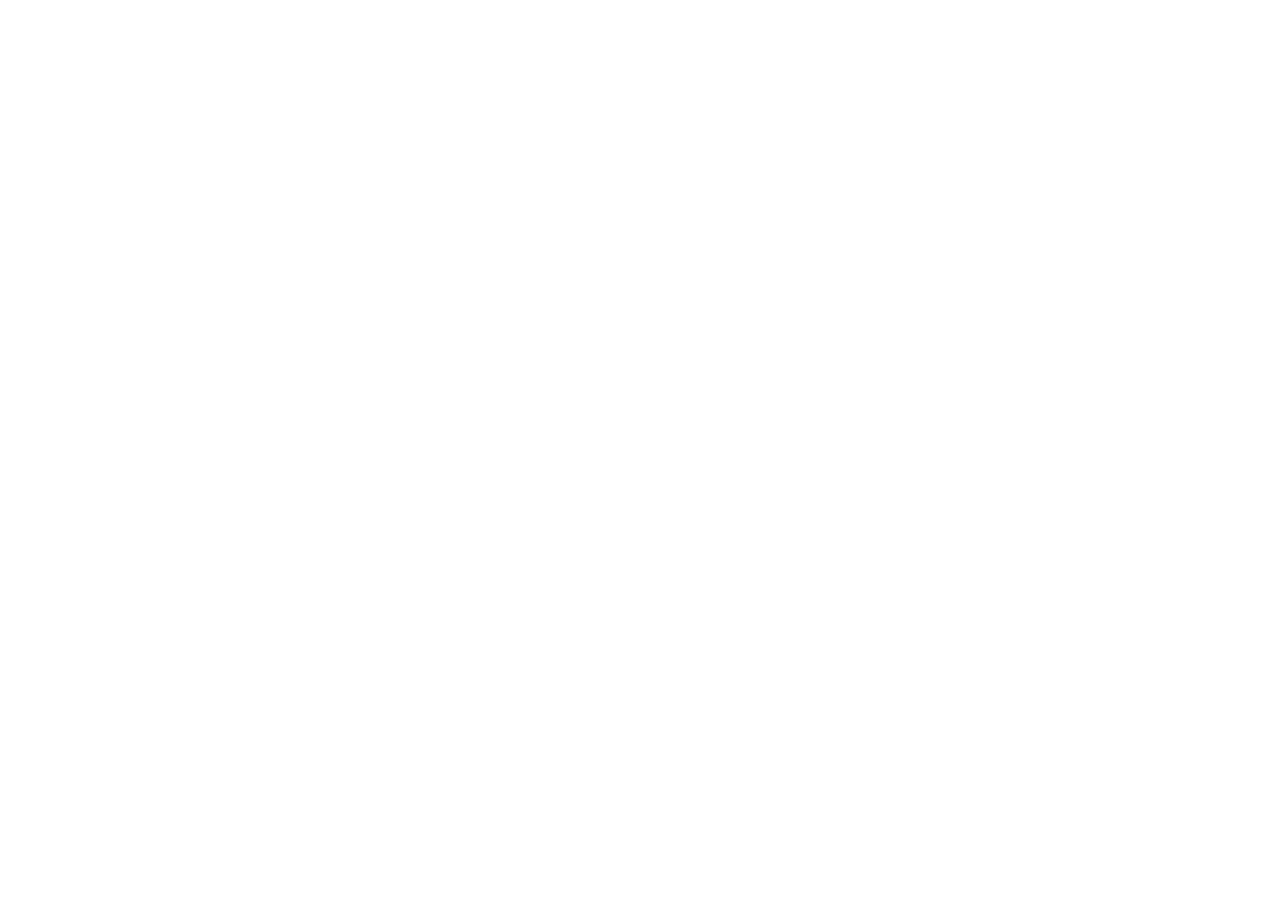
==== login.html @ eb6b6bd5 "init myproject" ====
<!DOCTYPE html>
<html lang="en">
<head>
    <meta charset="UTF-8">
    <meta name="viewport" content="width=device-width, initial-scale=1.0">
    <title>Document</title>
</head>
<body>
    
</body>
</html>
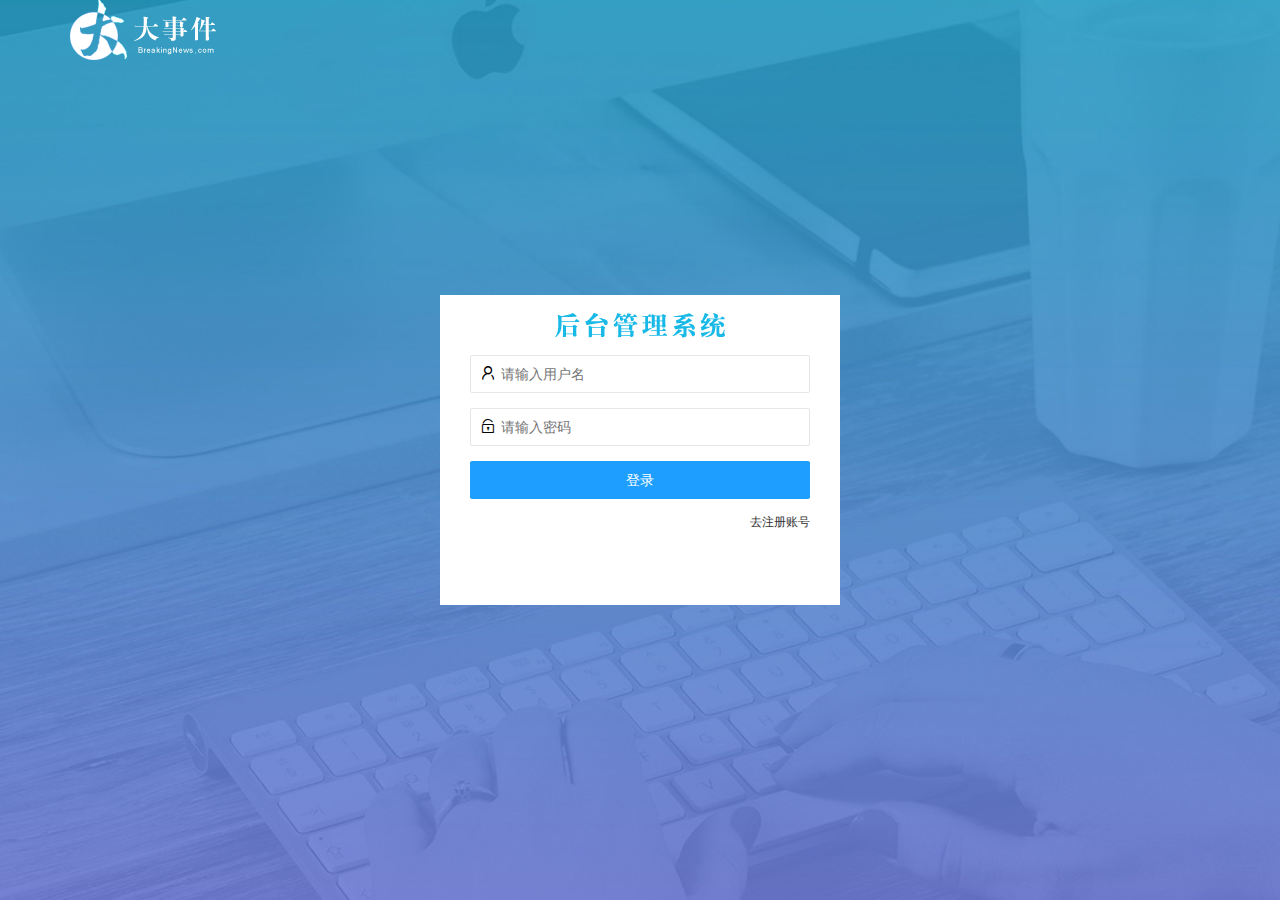
==== commit 9f247f0c: "完成了注册和登录的开发" ====
--- a/login.html
+++ b/login.html
@@ -3,9 +3,86 @@
 <head>
     <meta charset="UTF-8">
     <meta name="viewport" content="width=device-width, initial-scale=1.0">
-    <title>Document</title>
+    <title>大事件-登录/注册</title>
+    <link rel="stylesheet" href="./assets/css/login.css">
+    <link rel="stylesheet" href="./assets/lib/layui/css/layui.css">
 </head>
 <body>
+ 
+    <!-- 头部logo -->
+    <div class="layui-main">
+        <img src="./assets/images/logo.png" alt="">
+    </div>
+
+    <!-- 登录注册 -->
+    <div class="loginAndRegBox">
+        <div class="title">
+        </div>
+        <!-- 登录和注册 -->
+        <div class="login-box" >
+
+            <form class="layui-form" id = "form_login"> <!-- 提示：如果你不想用form，你可以换成div等任何一个普通元素 -->
+                <div class="layui-form-item">
+                    <i class="layui-icon layui-icon-username"></i>  
+                    <input type="text" name="username" lay-verify="required"  placeholder="请输入用户名" autocomplete="off" class="layui-input">
+                </div>
+
+                <div class="layui-form-item">
+                    <i class="layui-icon layui-icon-password"></i>  
+                    <input type="password" lay-verify="required|pwd"  name="password" placeholder="请输入密码" autocomplete="off" class="layui-input">
+                </div>
+
+                <div class="layui-form-item">
+                    <button class="layui-btn layui-btn-normal layui-btn-fluid" lay-submit lay-filter="formDemo">登录</button>
+                </div>
+
+              
+            </form>
+            <!-- href="javascript:;"  点击a就不会跳转了-->
+             
+            <div class="layui-form-item links">
+                <a href="javascript:;" id = 'link_reg'>去注册账号</a>  
+            </div> 
+        </div>
+
+
+        <div class="reg-box" id = "form_reg">
+
+            <form class="layui-form"> <!-- 提示：如果你不想用form，你可以换成div等任何一个普通元素 -->
+                <div class="layui-form-item">
+                    <i class="layui-icon layui-icon-username"></i>  
+                    <input type="text" lay-verify="required" name="username" placeholder="请输入用户名" autocomplete="off" class="layui-input">
+                </div>
+
+                <div class="layui-form-item">
+                    <i class="layui-icon layui-icon-password"></i>  
+                    <input type="password" lay-verify="required|pwd " name="password" placeholder="请输入密码" autocomplete="off" class="layui-input">
+                </div>
+
+                <div class="layui-form-item">
+                    <i class="layui-icon layui-icon-password"></i>  
+                    <input type="password" name="repassword" lay-verify="required|pwd|repwd"placeholder="再次确认密码" autocomplete="off" class="layui-input">
+                </div>
+
+          
+                <div class="layui-form-item">
+                    <button class="layui-btn layui-btn-normal layui-btn-fluid" lay-submit lay-filter="formDemo">注册</button>
+                </div>
+
+              
+            </form>
+
+            <div class="layui-form-item links">
+                <a href="javascript:;" id = 'link_log'>去登录</a>
+            </div>
+        
+        </div>
+
+    </div>
+    <script src="./assets/lib/jquery.js"></script>
     
+    <script src="./assets/lib/layui/layui.all.js"></script>
+    <script src="./assets/js/baseAPI.js"></script>
+    <script src="./assets/js/login.js"></script>
 </body>
 </html>--- a/assets/css/login.css
+++ b/assets/css/login.css
@@ -0,0 +1,71 @@
+html,
+body{
+    margin: 0;
+    padding: 0;
+    height: 100%;
+    width: 100%;
+  
+    background: url(../images/login_bg.jpg) no-repeat center;
+    background-size: cover;
+    
+}
+.loginAndRegBox{
+    position: absolute;
+    left: 50%;
+    top: 50%;
+    transform: translate(-50%,-50%);
+    width: 400px;
+    height: 310px;
+    background-color: #fff;
+    
+}
+.loginAndRegBox .title{
+    height: 60px;
+    /* background-image: url(../images/login_title.png);
+    background-repeat: no-repeat;
+    background-position: center; */
+    background:url(../images/login_title.png) no-repeat center;
+}
+
+.login-box{
+    position: relative;
+    padding: 0 30px;
+}
+
+.reg-box{
+    
+    display: none;
+    padding: 0 30px;
+}
+.layui-form-item{
+    position: relative;
+}
+.layui-icon-username{
+    position: absolute;
+    left:10px;
+    top:10px;
+}
+
+.layui-icon-password{
+    position: absolute;
+    left:10px;
+    top:10px;
+}
+
+.layui-icon-password{
+    position: absolute;
+    left:10px;
+    top:10px;
+}
+.links{
+    display: flex;
+    justify-content: end;
+}
+
+.links a{
+    font-size: 12px;
+}
+.layui-form-item input{
+    padding-left:30px;
+}
+
--- a/assets/lib/layui/css/layui.css
+++ b/assets/lib/layui/css/layui.css
@@ -0,0 +1,2 @@
+/** layui-v2.5.5 MIT License By https://www.layui.com */
+ .layui-inline,img{display:inline-block;vertical-align:middle}h1,h2,h3,h4,h5,h6{font-weight:400}.layui-edge,.layui-header,.layui-inline,.layui-main{position:relative}.layui-body,.layui-edge,.layui-elip{overflow:hidden}.layui-btn,.layui-edge,.layui-inline,img{vertical-align:middle}.layui-btn,.layui-disabled,.layui-icon,.layui-unselect{-moz-user-select:none;-webkit-user-select:none;-ms-user-select:none}.layui-elip,.layui-form-checkbox span,.layui-form-pane .layui-form-label{text-overflow:ellipsis;white-space:nowrap}.layui-breadcrumb,.layui-tree-btnGroup{visibility:hidden}blockquote,body,button,dd,div,dl,dt,form,h1,h2,h3,h4,h5,h6,input,li,ol,p,pre,td,textarea,th,ul{margin:0;padding:0;-webkit-tap-highlight-color:rgba(0,0,0,0)}a:active,a:hover{outline:0}img{border:none}li{list-style:none}table{border-collapse:collapse;border-spacing:0}h4,h5,h6{font-size:100%}button,input,optgroup,option,select,textarea{font-family:inherit;font-size:inherit;font-style:inherit;font-weight:inherit;outline:0}pre{white-space:pre-wrap;white-space:-moz-pre-wrap;white-space:-pre-wrap;white-space:-o-pre-wrap;word-wrap:break-word}body{line-height:24px;font:14px Helvetica Neue,Helvetica,PingFang SC,Tahoma,Arial,sans-serif}hr{height:1px;margin:10px 0;border:0;clear:both}a{color:#333;text-decoration:none}a:hover{color:#777}a cite{font-style:normal;*cursor:pointer}.layui-border-box,.layui-border-box *{box-sizing:border-box}.layui-box,.layui-box *{box-sizing:content-box}.layui-clear{clear:both;*zoom:1}.layui-clear:after{content:'\20';clear:both;*zoom:1;display:block;height:0}.layui-inline{*display:inline;*zoom:1}.layui-edge{display:inline-block;width:0;height:0;border-width:6px;border-style:dashed;border-color:transparent}.layui-edge-top{top:-4px;border-bottom-color:#999;border-bottom-style:solid}.layui-edge-right{border-left-color:#999;border-left-style:solid}.layui-edge-bottom{top:2px;border-top-color:#999;border-top-style:solid}.layui-edge-left{border-right-color:#999;border-right-style:solid}.layui-disabled,.layui-disabled:hover{color:#d2d2d2!important;cursor:not-allowed!important}.layui-circle{border-radius:100%}.layui-show{display:block!important}.layui-hide{display:none!important}@font-face{font-family:layui-icon;src:url(../font/iconfont.eot?v=250);src:url(../font/iconfont.eot?v=250#iefix) format('embedded-opentype'),url(../font/iconfont.woff2?v=250) format('woff2'),url(../font/iconfont.woff?v=250) format('woff'),url(../font/iconfont.ttf?v=250) format('truetype'),url(../font/iconfont.svg?v=250#layui-icon) format('svg')}.layui-icon{font-family:layui-icon!important;font-size:16px;font-style:normal;-webkit-font-smoothing:antialiased;-moz-osx-font-smoothing:grayscale}.layui-icon-reply-fill:before{content:"\e611"}.layui-icon-set-fill:before{content:"\e614"}.layui-icon-menu-fill:before{content:"\e60f"}.layui-icon-search:before{content:"\e615"}.layui-icon-share:before{content:"\e641"}.layui-icon-set-sm:before{content:"\e620"}.layui-icon-engine:before{content:"\e628"}.layui-icon-close:before{content:"\1006"}.layui-icon-close-fill:before{content:"\1007"}.layui-icon-chart-screen:before{content:"\e629"}.layui-icon-star:before{content:"\e600"}.layui-icon-circle-dot:before{content:"\e617"}.layui-icon-chat:before{content:"\e606"}.layui-icon-release:before{content:"\e609"}.layui-icon-list:before{content:"\e60a"}.layui-icon-chart:before{content:"\e62c"}.layui-icon-ok-circle:before{content:"\1005"}.layui-icon-layim-theme:before{content:"\e61b"}.layui-icon-table:before{content:"\e62d"}.layui-icon-right:before{content:"\e602"}.layui-icon-left:before{content:"\e603"}.layui-icon-cart-simple:before{content:"\e698"}.layui-icon-face-cry:before{content:"\e69c"}.layui-icon-face-smile:before{content:"\e6af"}.layui-icon-survey:before{content:"\e6b2"}.layui-icon-tree:before{content:"\e62e"}.layui-icon-upload-circle:before{content:"\e62f"}.layui-icon-add-circle:before{content:"\e61f"}.layui-icon-download-circle:before{content:"\e601"}.layui-icon-templeate-1:before{content:"\e630"}.layui-icon-util:before{content:"\e631"}.layui-icon-face-surprised:before{content:"\e664"}.layui-icon-edit:before{content:"\e642"}.layui-icon-speaker:before{content:"\e645"}.layui-icon-down:before{content:"\e61a"}.layui-icon-file:before{content:"\e621"}.layui-icon-layouts:before{content:"\e632"}.layui-icon-rate-half:before{content:"\e6c9"}.layui-icon-add-circle-fine:before{content:"\e608"}.layui-icon-prev-circle:before{content:"\e633"}.layui-icon-read:before{content:"\e705"}.layui-icon-404:before{content:"\e61c"}.layui-icon-carousel:before{content:"\e634"}.layui-icon-help:before{content:"\e607"}.layui-icon-code-circle:before{content:"\e635"}.layui-icon-water:before{content:"\e636"}.layui-icon-username:before{content:"\e66f"}.layui-icon-find-fill:before{content:"\e670"}.layui-icon-about:before{content:"\e60b"}.layui-icon-location:before{content:"\e715"}.layui-icon-up:before{content:"\e619"}.layui-icon-pause:before{content:"\e651"}.layui-icon-date:before{content:"\e637"}.layui-icon-layim-uploadfile:before{content:"\e61d"}.layui-icon-delete:before{content:"\e640"}.layui-icon-play:before{content:"\e652"}.layui-icon-top:before{content:"\e604"}.layui-icon-friends:before{content:"\e612"}.layui-icon-refresh-3:before{content:"\e9aa"}.layui-icon-ok:before{content:"\e605"}.layui-icon-layer:before{content:"\e638"}.layui-icon-face-smile-fine:before{content:"\e60c"}.layui-icon-dollar:before{content:"\e659"}.layui-icon-group:before{content:"\e613"}.layui-icon-layim-download:before{content:"\e61e"}.layui-icon-picture-fine:before{content:"\e60d"}.layui-icon-link:before{content:"\e64c"}.layui-icon-diamond:before{content:"\e735"}.layui-icon-log:before{content:"\e60e"}.layui-icon-rate-solid:before{content:"\e67a"}.layui-icon-fonts-del:before{content:"\e64f"}.layui-icon-unlink:before{content:"\e64d"}.layui-icon-fonts-clear:before{content:"\e639"}.layui-icon-triangle-r:before{content:"\e623"}.layui-icon-circle:before{content:"\e63f"}.layui-icon-radio:before{content:"\e643"}.layui-icon-align-center:before{content:"\e647"}.layui-icon-align-right:before{content:"\e648"}.layui-icon-align-left:before{content:"\e649"}.layui-icon-loading-1:before{content:"\e63e"}.layui-icon-return:before{content:"\e65c"}.layui-icon-fonts-strong:before{content:"\e62b"}.layui-icon-upload:before{content:"\e67c"}.layui-icon-dialogue:before{content:"\e63a"}.layui-icon-video:before{content:"\e6ed"}.layui-icon-headset:before{content:"\e6fc"}.layui-icon-cellphone-fine:before{content:"\e63b"}.layui-icon-add-1:before{content:"\e654"}.layui-icon-face-smile-b:before{content:"\e650"}.layui-icon-fonts-html:before{content:"\e64b"}.layui-icon-form:before{content:"\e63c"}.layui-icon-cart:before{content:"\e657"}.layui-icon-camera-fill:before{content:"\e65d"}.layui-icon-tabs:before{content:"\e62a"}.layui-icon-fonts-code:before{content:"\e64e"}.layui-icon-fire:before{content:"\e756"}.layui-icon-set:before{content:"\e716"}.layui-icon-fonts-u:before{content:"\e646"}.layui-icon-triangle-d:before{content:"\e625"}.layui-icon-tips:before{content:"\e702"}.layui-icon-picture:before{content:"\e64a"}.layui-icon-more-vertical:before{content:"\e671"}.layui-icon-flag:before{content:"\e66c"}.layui-icon-loading:before{content:"\e63d"}.layui-icon-fonts-i:before{content:"\e644"}.layui-icon-refresh-1:before{content:"\e666"}.layui-icon-rmb:before{content:"\e65e"}.layui-icon-home:before{content:"\e68e"}.layui-icon-user:before{content:"\e770"}.layui-icon-notice:before{content:"\e667"}.layui-icon-login-weibo:before{content:"\e675"}.layui-icon-voice:before{content:"\e688"}.layui-icon-upload-drag:before{content:"\e681"}.layui-icon-login-qq:before{content:"\e676"}.layui-icon-snowflake:before{content:"\e6b1"}.layui-icon-file-b:before{content:"\e655"}.layui-icon-template:before{content:"\e663"}.layui-icon-auz:before{content:"\e672"}.layui-icon-console:before{content:"\e665"}.layui-icon-app:before{content:"\e653"}.layui-icon-prev:before{content:"\e65a"}.layui-icon-website:before{content:"\e7ae"}.layui-icon-next:before{content:"\e65b"}.layui-icon-component:before{content:"\e857"}.layui-icon-more:before{content:"\e65f"}.layui-icon-login-wechat:before{content:"\e677"}.layui-icon-shrink-right:before{content:"\e668"}.layui-icon-spread-left:before{content:"\e66b"}.layui-icon-camera:before{content:"\e660"}.layui-icon-note:before{content:"\e66e"}.layui-icon-refresh:before{content:"\e669"}.layui-icon-female:before{content:"\e661"}.layui-icon-male:before{content:"\e662"}.layui-icon-password:before{content:"\e673"}.layui-icon-senior:before{content:"\e674"}.layui-icon-theme:before{content:"\e66a"}.layui-icon-tread:before{content:"\e6c5"}.layui-icon-praise:before{content:"\e6c6"}.layui-icon-star-fill:before{content:"\e658"}.layui-icon-rate:before{content:"\e67b"}.layui-icon-template-1:before{content:"\e656"}.layui-icon-vercode:before{content:"\e679"}.layui-icon-cellphone:before{content:"\e678"}.layui-icon-screen-full:before{content:"\e622"}.layui-icon-screen-restore:before{content:"\e758"}.layui-icon-cols:before{content:"\e610"}.layui-icon-export:before{content:"\e67d"}.layui-icon-print:before{content:"\e66d"}.layui-icon-slider:before{content:"\e714"}.layui-icon-addition:before{content:"\e624"}.layui-icon-subtraction:before{content:"\e67e"}.layui-icon-service:before{content:"\e626"}.layui-icon-transfer:before{content:"\e691"}.layui-main{width:1140px;margin:0 auto}.layui-header{z-index:1000;height:60px}.layui-header a:hover{transition:all .5s;-webkit-transition:all .5s}.layui-side{position:fixed;left:0;top:0;bottom:0;z-index:999;width:200px;overflow-x:hidden}.layui-side-scroll{position:relative;width:220px;height:100%;overflow-x:hidden}.layui-body{position:absolute;left:200px;right:0;top:0;bottom:0;z-index:998;width:auto;overflow-y:auto;box-sizing:border-box}.layui-layout-body{overflow:hidden}.layui-layout-admin .layui-header{background-color:#23262E}.layui-layout-admin .layui-side{top:60px;width:200px;overflow-x:hidden}.layui-layout-admin .layui-body{position:fixed;top:60px;bottom:44px}.layui-layout-admin .layui-main{width:auto;margin:0 15px}.layui-layout-admin .layui-footer{position:fixed;left:200px;right:0;bottom:0;height:44px;line-height:44px;padding:0 15px;background-color:#eee}.layui-layout-admin .layui-logo{position:absolute;left:0;top:0;width:200px;height:100%;line-height:60px;text-align:center;color:#009688;font-size:16px}.layui-layout-admin .layui-header .layui-nav{background:0 0}.layui-layout-left{position:absolute!important;left:200px;top:0}.layui-layout-right{position:absolute!important;right:0;top:0}.layui-container{position:relative;margin:0 auto;padding:0 15px;box-sizing:border-box}.layui-fluid{position:relative;margin:0 auto;padding:0 15px}.layui-row:after,.layui-row:before{content:'';display:block;clear:both}.layui-col-lg1,.layui-col-lg10,.layui-col-lg11,.layui-col-lg12,.layui-col-lg2,.layui-col-lg3,.layui-col-lg4,.layui-col-lg5,.layui-col-lg6,.layui-col-lg7,.layui-col-lg8,.layui-col-lg9,.layui-col-md1,.layui-col-md10,.layui-col-md11,.layui-col-md12,.layui-col-md2,.layui-col-md3,.layui-col-md4,.layui-col-md5,.layui-col-md6,.layui-col-md7,.layui-col-md8,.layui-col-md9,.layui-col-sm1,.layui-col-sm10,.layui-col-sm11,.layui-col-sm12,.layui-col-sm2,.layui-col-sm3,.layui-col-sm4,.layui-col-sm5,.layui-col-sm6,.layui-col-sm7,.layui-col-sm8,.layui-col-sm9,.layui-col-xs1,.layui-col-xs10,.layui-col-xs11,.layui-col-xs12,.layui-col-xs2,.layui-col-xs3,.layui-col-xs4,.layui-col-xs5,.layui-col-xs6,.layui-col-xs7,.layui-col-xs8,.layui-col-xs9{position:relative;display:block;box-sizing:border-box}.layui-col-xs1,.layui-col-xs10,.layui-col-xs11,.layui-col-xs12,.layui-col-xs2,.layui-col-xs3,.layui-col-xs4,.layui-col-xs5,.layui-col-xs6,.layui-col-xs7,.layui-col-xs8,.layui-col-xs9{float:left}.layui-col-xs1{width:8.33333333%}.layui-col-xs2{width:16.66666667%}.layui-col-xs3{width:25%}.layui-col-xs4{width:33.33333333%}.layui-col-xs5{width:41.66666667%}.layui-col-xs6{width:50%}.layui-col-xs7{width:58.33333333%}.layui-col-xs8{width:66.66666667%}.layui-col-xs9{width:75%}.layui-col-xs10{width:83.33333333%}.layui-col-xs11{width:91.66666667%}.layui-col-xs12{width:100%}.layui-col-xs-offset1{margin-left:8.33333333%}.layui-col-xs-offset2{margin-left:16.66666667%}.layui-col-xs-offset3{margin-left:25%}.layui-col-xs-offset4{margin-left:33.33333333%}.layui-col-xs-offset5{margin-left:41.66666667%}.layui-col-xs-offset6{margin-left:50%}.layui-col-xs-offset7{margin-left:58.33333333%}.layui-col-xs-offset8{margin-left:66.66666667%}.layui-col-xs-offset9{margin-left:75%}.layui-col-xs-offset10{margin-left:83.33333333%}.layui-col-xs-offset11{margin-left:91.66666667%}.layui-col-xs-offset12{margin-left:100%}@media screen and (max-width:768px){.layui-hide-xs{display:none!important}.layui-show-xs-block{display:block!important}.layui-show-xs-inline{display:inline!important}.layui-show-xs-inline-block{display:inline-block!important}}@media screen and (min-width:768px){.layui-container{width:750px}.layui-hide-sm{display:none!important}.layui-show-sm-block{display:block!important}.layui-show-sm-inline{display:inline!important}.layui-show-sm-inline-block{display:inline-block!important}.layui-col-sm1,.layui-col-sm10,.layui-col-sm11,.layui-col-sm12,.layui-col-sm2,.layui-col-sm3,.layui-col-sm4,.layui-col-sm5,.layui-col-sm6,.layui-col-sm7,.layui-col-sm8,.layui-col-sm9{float:left}.layui-col-sm1{width:8.33333333%}.layui-col-sm2{width:16.66666667%}.layui-col-sm3{width:25%}.layui-col-sm4{width:33.33333333%}.layui-col-sm5{width:41.66666667%}.layui-col-sm6{width:50%}.layui-col-sm7{width:58.33333333%}.layui-col-sm8{width:66.66666667%}.layui-col-sm9{width:75%}.layui-col-sm10{width:83.33333333%}.layui-col-sm11{width:91.66666667%}.layui-col-sm12{width:100%}.layui-col-sm-offset1{margin-left:8.33333333%}.layui-col-sm-offset2{margin-left:16.66666667%}.layui-col-sm-offset3{margin-left:25%}.layui-col-sm-offset4{margin-left:33.33333333%}.layui-col-sm-offset5{margin-left:41.66666667%}.layui-col-sm-offset6{margin-left:50%}.layui-col-sm-offset7{margin-left:58.33333333%}.layui-col-sm-offset8{margin-left:66.66666667%}.layui-col-sm-offset9{margin-left:75%}.layui-col-sm-offset10{margin-left:83.33333333%}.layui-col-sm-offset11{margin-left:91.66666667%}.layui-col-sm-offset12{margin-left:100%}}@media screen and (min-width:992px){.layui-container{width:970px}.layui-hide-md{display:none!important}.layui-show-md-block{display:block!important}.layui-show-md-inline{display:inline!important}.layui-show-md-inline-block{display:inline-block!important}.layui-col-md1,.layui-col-md10,.layui-col-md11,.layui-col-md12,.layui-col-md2,.layui-col-md3,.layui-col-md4,.layui-col-md5,.layui-col-md6,.layui-col-md7,.layui-col-md8,.layui-col-md9{float:left}.layui-col-md1{width:8.33333333%}.layui-col-md2{width:16.66666667%}.layui-col-md3{width:25%}.layui-col-md4{width:33.33333333%}.layui-col-md5{width:41.66666667%}.layui-col-md6{width:50%}.layui-col-md7{width:58.33333333%}.layui-col-md8{width:66.66666667%}.layui-col-md9{width:75%}.layui-col-md10{width:83.33333333%}.layui-col-md11{width:91.66666667%}.layui-col-md12{width:100%}.layui-col-md-offset1{margin-left:8.33333333%}.layui-col-md-offset2{margin-left:16.66666667%}.layui-col-md-offset3{margin-left:25%}.layui-col-md-offset4{margin-left:33.33333333%}.layui-col-md-offset5{margin-left:41.66666667%}.layui-col-md-offset6{margin-left:50%}.layui-col-md-offset7{margin-left:58.33333333%}.layui-col-md-offset8{margin-left:66.66666667%}.layui-col-md-offset9{margin-left:75%}.layui-col-md-offset10{margin-left:83.33333333%}.layui-col-md-offset11{margin-left:91.66666667%}.layui-col-md-offset12{margin-left:100%}}@media screen and (min-width:1200px){.layui-container{width:1170px}.layui-hide-lg{display:none!important}.layui-show-lg-block{display:block!important}.layui-show-lg-inline{display:inline!important}.layui-show-lg-inline-block{display:inline-block!important}.layui-col-lg1,.layui-col-lg10,.layui-col-lg11,.layui-col-lg12,.layui-col-lg2,.layui-col-lg3,.layui-col-lg4,.layui-col-lg5,.layui-col-lg6,.layui-col-lg7,.layui-col-lg8,.layui-col-lg9{float:left}.layui-col-lg1{width:8.33333333%}.layui-col-lg2{width:16.66666667%}.layui-col-lg3{width:25%}.layui-col-lg4{width:33.33333333%}.layui-col-lg5{width:41.66666667%}.layui-col-lg6{width:50%}.layui-col-lg7{width:58.33333333%}.layui-col-lg8{width:66.66666667%}.layui-col-lg9{width:75%}.layui-col-lg10{width:83.33333333%}.layui-col-lg11{width:91.66666667%}.layui-col-lg12{width:100%}.layui-col-lg-offset1{margin-left:8.33333333%}.layui-col-lg-offset2{margin-left:16.66666667%}.layui-col-lg-offset3{margin-left:25%}.layui-col-lg-offset4{margin-left:33.33333333%}.layui-col-lg-offset5{margin-left:41.66666667%}.layui-col-lg-offset6{margin-left:50%}.layui-col-lg-offset7{margin-left:58.33333333%}.layui-col-lg-offset8{margin-left:66.66666667%}.layui-col-lg-offset9{margin-left:75%}.layui-col-lg-offset10{margin-left:83.33333333%}.layui-col-lg-offset11{margin-left:91.66666667%}.layui-col-lg-offset12{margin-left:100%}}.layui-col-space1{margin:-.5px}.layui-col-space1>*{padding:.5px}.layui-col-space3{margin:-1.5px}.layui-col-space3>*{padding:1.5px}.layui-col-space5{margin:-2.5px}.layui-col-space5>*{padding:2.5px}.layui-col-space8{margin:-3.5px}.layui-col-space8>*{padding:3.5px}.layui-col-space10{margin:-5px}.layui-col-space10>*{padding:5px}.layui-col-space12{margin:-6px}.layui-col-space12>*{padding:6px}.layui-col-space15{margin:-7.5px}.layui-col-space15>*{padding:7.5px}.layui-col-space18{margin:-9px}.layui-col-space18>*{padding:9px}.layui-col-space20{margin:-10px}.layui-col-space20>*{padding:10px}.layui-col-space22{margin:-11px}.layui-col-space22>*{padding:11px}.layui-col-space25{margin:-12.5px}.layui-col-space25>*{padding:12.5px}.layui-col-space30{margin:-15px}.layui-col-space30>*{padding:15px}.layui-btn,.layui-input,.layui-select,.layui-textarea,.layui-upload-button{outline:0;-webkit-appearance:none;transition:all .3s;-webkit-transition:all .3s;box-sizing:border-box}.layui-elem-quote{margin-bottom:10px;padding:15px;line-height:22px;border-left:5px solid #009688;border-radius:0 2px 2px 0;background-color:#f2f2f2}.layui-quote-nm{border-style:solid;border-width:1px 1px 1px 5px;background:0 0}.layui-elem-field{margin-bottom:10px;padding:0;border-width:1px;border-style:solid}.layui-elem-field legend{margin-left:20px;padding:0 10px;font-size:20px;font-weight:300}.layui-field-title{margin:10px 0 20px;border-width:1px 0 0}.layui-field-box{padding:10px 15px}.layui-field-title .layui-field-box{padding:10px 0}.layui-progress{position:relative;height:6px;border-radius:20px;background-color:#e2e2e2}.layui-progress-bar{position:absolute;left:0;top:0;width:0;max-width:100%;height:6px;border-radius:20px;text-align:right;background-color:#5FB878;transition:all .3s;-webkit-transition:all .3s}.layui-progress-big,.layui-progress-big .layui-progress-bar{height:18px;line-height:18px}.layui-progress-text{position:relative;top:-20px;line-height:18px;font-size:12px;color:#666}.layui-progress-big .layui-progress-text{position:static;padding:0 10px;color:#fff}.layui-collapse{border-width:1px;border-style:solid;border-radius:2px}.layui-colla-content,.layui-colla-item{border-top-width:1px;border-top-style:solid}.layui-colla-item:first-child{border-top:none}.layui-colla-title{position:relative;height:42px;line-height:42px;padding:0 15px 0 35px;color:#333;background-color:#f2f2f2;cursor:pointer;font-size:14px;overflow:hidden}.layui-colla-content{display:none;padding:10px 15px;line-height:22px;color:#666}.layui-colla-icon{position:absolute;left:15px;top:0;font-size:14px}.layui-card{margin-bottom:15px;border-radius:2px;background-color:#fff;box-shadow:0 1px 2px 0 rgba(0,0,0,.05)}.layui-card:last-child{margin-bottom:0}.layui-card-header{position:relative;height:42px;line-height:42px;padding:0 15px;border-bottom:1px solid #f6f6f6;color:#333;border-radius:2px 2px 0 0;font-size:14px}.layui-bg-black,.layui-bg-blue,.layui-bg-cyan,.layui-bg-green,.layui-bg-orange,.layui-bg-red{color:#fff!important}.layui-card-body{position:relative;padding:10px 15px;line-height:24px}.layui-card-body[pad15]{padding:15px}.layui-card-body[pad20]{padding:20px}.layui-card-body .layui-table{margin:5px 0}.layui-card .layui-tab{margin:0}.layui-panel-window{position:relative;padding:15px;border-radius:0;border-top:5px solid #E6E6E6;background-color:#fff}.layui-auxiliar-moving{position:fixed;left:0;right:0;top:0;bottom:0;width:100%;height:100%;background:0 0;z-index:9999999999}.layui-form-label,.layui-form-mid,.layui-form-select,.layui-input-block,.layui-input-inline,.layui-textarea{position:relative}.layui-bg-red{background-color:#FF5722!important}.layui-bg-orange{background-color:#FFB800!important}.layui-bg-green{background-color:#009688!important}.layui-bg-cyan{background-color:#2F4056!important}.layui-bg-blue{background-color:#1E9FFF!important}.layui-bg-black{background-color:#393D49!important}.layui-bg-gray{background-color:#eee!important;color:#666!important}.layui-badge-rim,.layui-colla-content,.layui-colla-item,.layui-collapse,.layui-elem-field,.layui-form-pane .layui-form-item[pane],.layui-form-pane .layui-form-label,.layui-input,.layui-layedit,.layui-layedit-tool,.layui-quote-nm,.layui-select,.layui-tab-bar,.layui-tab-card,.layui-tab-title,.layui-tab-title .layui-this:after,.layui-textarea{border-color:#e6e6e6}.layui-timeline-item:before,hr{background-color:#e6e6e6}.layui-text{line-height:22px;font-size:14px;color:#666}.layui-text h1,.layui-text h2,.layui-text h3{font-weight:500;color:#333}.layui-text h1{font-size:30px}.layui-text h2{font-size:24px}.layui-text h3{font-size:18px}.layui-text a:not(.layui-btn){color:#01AAED}.layui-text a:not(.layui-btn):hover{text-decoration:underline}.layui-text ul{padding:5px 0 5px 15px}.layui-text ul li{margin-top:5px;list-style-type:disc}.layui-text em,.layui-word-aux{color:#999!important;padding:0 5px!important}.layui-btn{display:inline-block;height:38px;line-height:38px;padding:0 18px;background-color:#009688;color:#fff;white-space:nowrap;text-align:center;font-size:14px;border:none;border-radius:2px;cursor:pointer}.layui-btn:hover{opacity:.8;filter:alpha(opacity=80);color:#fff}.layui-btn:active{opacity:1;filter:alpha(opacity=100)}.layui-btn+.layui-btn{margin-left:10px}.layui-btn-container{font-size:0}.layui-btn-container .layui-btn{margin-right:10px;margin-bottom:10px}.layui-btn-container .layui-btn+.layui-btn{margin-left:0}.layui-table .layui-btn-container .layui-btn{margin-bottom:9px}.layui-btn-radius{border-radius:100px}.layui-btn .layui-icon{margin-right:3px;font-size:18px;vertical-align:bottom;vertical-align:middle\9}.layui-btn-primary{border:1px solid #C9C9C9;background-color:#fff;color:#555}.layui-btn-primary:hover{border-color:#009688;color:#333}.layui-btn-normal{background-color:#1E9FFF}.layui-btn-warm{background-color:#FFB800}.layui-btn-danger{background-color:#FF5722}.layui-btn-checked{background-color:#5FB878}.layui-btn-disabled,.layui-btn-disabled:active,.layui-btn-disabled:hover{border:1px solid #e6e6e6;background-color:#FBFBFB;color:#C9C9C9;cursor:not-allowed;opacity:1}.layui-btn-lg{height:44px;line-height:44px;padding:0 25px;font-size:16px}.layui-btn-sm{height:30px;line-height:30px;padding:0 10px;font-size:12px}.layui-btn-sm i{font-size:16px!important}.layui-btn-xs{height:22px;line-height:22px;padding:0 5px;font-size:12px}.layui-btn-xs i{font-size:14px!important}.layui-btn-group{display:inline-block;vertical-align:middle;font-size:0}.layui-btn-group .layui-btn{margin-left:0!important;margin-right:0!important;border-left:1px solid rgba(255,255,255,.5);border-radius:0}.layui-btn-group .layui-btn-primary{border-left:none}.layui-btn-group .layui-btn-primary:hover{border-color:#C9C9C9;color:#009688}.layui-btn-group .layui-btn:first-child{border-left:none;border-radius:2px 0 0 2px}.layui-btn-group .layui-btn-primary:first-child{border-left:1px solid #c9c9c9}.layui-btn-group .layui-btn:last-child{border-radius:0 2px 2px 0}.layui-btn-group .layui-btn+.layui-btn{margin-left:0}.layui-btn-group+.layui-btn-group{margin-left:10px}.layui-btn-fluid{width:100%}.layui-input,.layui-select,.layui-textarea{height:38px;line-height:1.3;line-height:38px\9;border-width:1px;border-style:solid;background-color:#fff;border-radius:2px}.layui-input::-webkit-input-placeholder,.layui-select::-webkit-input-placeholder,.layui-textarea::-webkit-input-placeholder{line-height:1.3}.layui-input,.layui-textarea{display:block;width:100%;padding-left:10px}.layui-input:hover,.layui-textarea:hover{border-color:#D2D2D2!important}.layui-input:focus,.layui-textarea:focus{border-color:#C9C9C9!important}.layui-textarea{min-height:100px;height:auto;line-height:20px;padding:6px 10px;resize:vertical}.layui-select{padding:0 10px}.layui-form input[type=checkbox],.layui-form input[type=radio],.layui-form select{display:none}.layui-form [lay-ignore]{display:initial}.layui-form-item{margin-bottom:15px;clear:both;*zoom:1}.layui-form-item:after{content:'\20';clear:both;*zoom:1;display:block;height:0}.layui-form-label{float:left;display:block;padding:9px 15px;width:80px;font-weight:400;line-height:20px;text-align:right}.layui-form-label-col{display:block;float:none;padding:9px 0;line-height:20px;text-align:left}.layui-form-item .layui-inline{margin-bottom:5px;margin-right:10px}.layui-input-block{margin-left:110px;min-height:36px}.layui-input-inline{display:inline-block;vertical-align:middle}.layui-form-item .layui-input-inline{float:left;width:190px;margin-right:10px}.layui-form-text .layui-input-inline{width:auto}.layui-form-mid{float:left;display:block;padding:9px 0!important;line-height:20px;margin-right:10px}.layui-form-danger+.layui-form-select .layui-input,.layui-form-danger:focus{border-color:#FF5722!important}.layui-form-select .layui-input{padding-right:30px;cursor:pointer}.layui-form-select .layui-edge{position:absolute;right:10px;top:50%;margin-top:-3px;cursor:pointer;border-width:6px;border-top-color:#c2c2c2;border-top-style:solid;transition:all .3s;-webkit-transition:all .3s}.layui-form-select dl{display:none;position:absolute;left:0;top:42px;padding:5px 0;z-index:899;min-width:100%;border:1px solid #d2d2d2;max-height:300px;overflow-y:auto;background-color:#fff;border-radius:2px;box-shadow:0 2px 4px rgba(0,0,0,.12);box-sizing:border-box}.layui-form-select dl dd,.layui-form-select dl dt{padding:0 10px;line-height:36px;white-space:nowrap;overflow:hidden;text-overflow:ellipsis}.layui-form-select dl dt{font-size:12px;color:#999}.layui-form-select dl dd{cursor:pointer}.layui-form-select dl dd:hover{background-color:#f2f2f2;-webkit-transition:.5s all;transition:.5s all}.layui-form-select .layui-select-group dd{padding-left:20px}.layui-form-select dl dd.layui-select-tips{padding-left:10px!important;color:#999}.layui-form-select dl dd.layui-this{background-color:#5FB878;color:#fff}.layui-form-checkbox,.layui-form-select dl dd.layui-disabled{background-color:#fff}.layui-form-selected dl{display:block}.layui-form-checkbox,.layui-form-checkbox *,.layui-form-switch{display:inline-block;vertical-align:middle}.layui-form-selected .layui-edge{margin-top:-9px;-webkit-transform:rotate(180deg);transform:rotate(180deg);margin-top:-3px\9}:root .layui-form-selected .layui-edge{margin-top:-9px\0/IE9}.layui-form-selectup dl{top:auto;bottom:42px}.layui-select-none{margin:5px 0;text-align:center;color:#999}.layui-select-disabled .layui-disabled{border-color:#eee!important}.layui-select-disabled .layui-edge{border-top-color:#d2d2d2}.layui-form-checkbox{position:relative;height:30px;line-height:30px;margin-right:10px;padding-right:30px;cursor:pointer;font-size:0;-webkit-transition:.1s linear;transition:.1s linear;box-sizing:border-box}.layui-form-checkbox span{padding:0 10px;height:100%;font-size:14px;border-radius:2px 0 0 2px;background-color:#d2d2d2;color:#fff;overflow:hidden}.layui-form-checkbox:hover span{background-color:#c2c2c2}.layui-form-checkbox i{position:absolute;right:0;top:0;width:30px;height:28px;border:1px solid #d2d2d2;border-left:none;border-radius:0 2px 2px 0;color:#fff;font-size:20px;text-align:center}.layui-form-checkbox:hover i{border-color:#c2c2c2;color:#c2c2c2}.layui-form-checked,.layui-form-checked:hover{border-color:#5FB878}.layui-form-checked span,.layui-form-checked:hover span{background-color:#5FB878}.layui-form-checked i,.layui-form-checked:hover i{color:#5FB878}.layui-form-item .layui-form-checkbox{margin-top:4px}.layui-form-checkbox[lay-skin=primary]{height:auto!important;line-height:normal!important;min-width:18px;min-height:18px;border:none!important;margin-right:0;padding-left:28px;padding-right:0;background:0 0}.layui-form-checkbox[lay-skin=primary] span{padding-left:0;padding-right:15px;line-height:18px;background:0 0;color:#666}.layui-form-checkbox[lay-skin=primary] i{right:auto;left:0;width:16px;height:16px;line-height:16px;border:1px solid #d2d2d2;font-size:12px;border-radius:2px;background-color:#fff;-webkit-transition:.1s linear;transition:.1s linear}.layui-form-checkbox[lay-skin=primary]:hover i{border-color:#5FB878;color:#fff}.layui-form-checked[lay-skin=primary] i{border-color:#5FB878!important;background-color:#5FB878;color:#fff}.layui-checkbox-disbaled[lay-skin=primary] span{background:0 0!important;color:#c2c2c2}.layui-checkbox-disbaled[lay-skin=primary]:hover i{border-color:#d2d2d2}.layui-form-item .layui-form-checkbox[lay-skin=primary]{margin-top:10px}.layui-form-switch{position:relative;height:22px;line-height:22px;min-width:35px;padding:0 5px;margin-top:8px;border:1px solid #d2d2d2;border-radius:20px;cursor:pointer;background-color:#fff;-webkit-transition:.1s linear;transition:.1s linear}.layui-form-switch i{position:absolute;left:5px;top:3px;width:16px;height:16px;border-radius:20px;background-color:#d2d2d2;-webkit-transition:.1s linear;transition:.1s linear}.layui-form-switch em{position:relative;top:0;width:25px;margin-left:21px;padding:0!important;text-align:center!important;color:#999!important;font-style:normal!important;font-size:12px}.layui-form-onswitch{border-color:#5FB878;background-color:#5FB878}.layui-checkbox-disbaled,.layui-checkbox-disbaled i{border-color:#e2e2e2!important}.layui-form-onswitch i{left:100%;margin-left:-21px;background-color:#fff}.layui-form-onswitch em{margin-left:5px;margin-right:21px;color:#fff!important}.layui-checkbox-disbaled span{background-color:#e2e2e2!important}.layui-checkbox-disbaled:hover i{color:#fff!important}[lay-radio]{display:none}.layui-form-radio,.layui-form-radio *{display:inline-block;vertical-align:middle}.layui-form-radio{line-height:28px;margin:6px 10px 0 0;padding-right:10px;cursor:pointer;font-size:0}.layui-form-radio *{font-size:14px}.layui-form-radio>i{margin-right:8px;font-size:22px;color:#c2c2c2}.layui-form-radio>i:hover,.layui-form-radioed>i{color:#5FB878}.layui-radio-disbaled>i{color:#e2e2e2!important}.layui-form-pane .layui-form-label{width:110px;padding:8px 15px;height:38px;line-height:20px;border-width:1px;border-style:solid;border-radius:2px 0 0 2px;text-align:center;background-color:#FBFBFB;overflow:hidden;box-sizing:border-box}.layui-form-pane .layui-input-inline{margin-left:-1px}.layui-form-pane .layui-input-block{margin-left:110px;left:-1px}.layui-form-pane .layui-input{border-radius:0 2px 2px 0}.layui-form-pane .layui-form-text .layui-form-label{float:none;width:100%;border-radius:2px;box-sizing:border-box;text-align:left}.layui-form-pane .layui-form-text .layui-input-inline{display:block;margin:0;top:-1px;clear:both}.layui-form-pane .layui-form-text .layui-input-block{margin:0;left:0;top:-1px}.layui-form-pane .layui-form-text .layui-textarea{min-height:100px;border-radius:0 0 2px 2px}.layui-form-pane .layui-form-checkbox{margin:4px 0 4px 10px}.layui-form-pane .layui-form-radio,.layui-form-pane .layui-form-switch{margin-top:6px;margin-left:10px}.layui-form-pane .layui-form-item[pane]{position:relative;border-width:1px;border-style:solid}.layui-form-pane .layui-form-item[pane] .layui-form-label{position:absolute;left:0;top:0;height:100%;border-width:0 1px 0 0}.layui-form-pane .layui-form-item[pane] .layui-input-inline{margin-left:110px}@media screen and (max-width:450px){.layui-form-item .layui-form-label{text-overflow:ellipsis;overflow:hidden;white-space:nowrap}.layui-form-item .layui-inline{display:block;margin-right:0;margin-bottom:20px;clear:both}.layui-form-item .layui-inline:after{content:'\20';clear:both;display:block;height:0}.layui-form-item .layui-input-inline{display:block;float:none;left:-3px;width:auto;margin:0 0 10px 112px}.layui-form-item .layui-input-inline+.layui-form-mid{margin-left:110px;top:-5px;padding:0}.layui-form-item .layui-form-checkbox{margin-right:5px;margin-bottom:5px}}.layui-layedit{border-width:1px;border-style:solid;border-radius:2px}.layui-layedit-tool{padding:3px 5px;border-bottom-width:1px;border-bottom-style:solid;font-size:0}.layedit-tool-fixed{position:fixed;top:0;border-top:1px solid #e2e2e2}.layui-layedit-tool .layedit-tool-mid,.layui-layedit-tool .layui-icon{display:inline-block;vertical-align:middle;text-align:center;font-size:14px}.layui-layedit-tool .layui-icon{position:relative;width:32px;height:30px;line-height:30px;margin:3px 5px;color:#777;cursor:pointer;border-radius:2px}.layui-layedit-tool .layui-icon:hover{color:#393D49}.layui-layedit-tool .layui-icon:active{color:#000}.layui-layedit-tool .layedit-tool-active{background-color:#e2e2e2;color:#000}.layui-layedit-tool .layui-disabled,.layui-layedit-tool .layui-disabled:hover{color:#d2d2d2;cursor:not-allowed}.layui-layedit-tool .layedit-tool-mid{width:1px;height:18px;margin:0 10px;background-color:#d2d2d2}.layedit-tool-html{width:50px!important;font-size:30px!important}.layedit-tool-b,.layedit-tool-code,.layedit-tool-help{font-size:16px!important}.layedit-tool-d,.layedit-tool-face,.layedit-tool-image,.layedit-tool-unlink{font-size:18px!important}.layedit-tool-image input{position:absolute;font-size:0;left:0;top:0;width:100%;height:100%;opacity:.01;filter:Alpha(opacity=1);cursor:pointer}.layui-layedit-iframe iframe{display:block;width:100%}#LAY_layedit_code{overflow:hidden}.layui-laypage{display:inline-block;*display:inline;*zoom:1;vertical-align:middle;margin:10px 0;font-size:0}.layui-laypage>a:first-child,.layui-laypage>a:first-child em{border-radius:2px 0 0 2px}.layui-laypage>a:last-child,.layui-laypage>a:last-child em{border-radius:0 2px 2px 0}.layui-laypage>:first-child{margin-left:0!important}.layui-laypage>:last-child{margin-right:0!important}.layui-laypage a,.layui-laypage button,.layui-laypage input,.layui-laypage select,.layui-laypage span{border:1px solid #e2e2e2}.layui-laypage a,.layui-laypage span{display:inline-block;*display:inline;*zoom:1;vertical-align:middle;padding:0 15px;height:28px;line-height:28px;margin:0 -1px 5px 0;background-color:#fff;color:#333;font-size:12px}.layui-flow-more a *,.layui-laypage input,.layui-table-view select[lay-ignore]{display:inline-block}.layui-laypage a:hover{color:#009688}.layui-laypage em{font-style:normal}.layui-laypage .layui-laypage-spr{color:#999;font-weight:700}.layui-laypage a{text-decoration:none}.layui-laypage .layui-laypage-curr{position:relative}.layui-laypage .layui-laypage-curr em{position:relative;color:#fff}.layui-laypage .layui-laypage-curr .layui-laypage-em{position:absolute;left:-1px;top:-1px;padding:1px;width:100%;height:100%;background-color:#009688}.layui-laypage-em{border-radius:2px}.layui-laypage-next em,.layui-laypage-prev em{font-family:Sim sun;font-size:16px}.layui-laypage .layui-laypage-count,.layui-laypage .layui-laypage-limits,.layui-laypage .layui-laypage-refresh,.layui-laypage .layui-laypage-skip{margin-left:10px;margin-right:10px;padding:0;border:none}.layui-laypage .layui-laypage-limits,.layui-laypage .layui-laypage-refresh{vertical-align:top}.layui-laypage .layui-laypage-refresh i{font-size:18px;cursor:pointer}.layui-laypage select{height:22px;padding:3px;border-radius:2px;cursor:pointer}.layui-laypage .layui-laypage-skip{height:30px;line-height:30px;color:#999}.layui-laypage button,.layui-laypage input{height:30px;line-height:30px;border-radius:2px;vertical-align:top;background-color:#fff;box-sizing:border-box}.layui-laypage input{width:40px;margin:0 10px;padding:0 3px;text-align:center}.layui-laypage input:focus,.layui-laypage select:focus{border-color:#009688!important}.layui-laypage button{margin-left:10px;padding:0 10px;cursor:pointer}.layui-table,.layui-table-view{margin:10px 0}.layui-flow-more{margin:10px 0;text-align:center;color:#999;font-size:14px}.layui-flow-more a{height:32px;line-height:32px}.layui-flow-more a *{vertical-align:top}.layui-flow-more a cite{padding:0 20px;border-radius:3px;background-color:#eee;color:#333;font-style:normal}.layui-flow-more a cite:hover{opacity:.8}.layui-flow-more a i{font-size:30px;color:#737383}.layui-table{width:100%;background-color:#fff;color:#666}.layui-table tr{transition:all .3s;-webkit-transition:all .3s}.layui-table th{text-align:left;font-weight:400}.layui-table tbody tr:hover,.layui-table thead tr,.layui-table-click,.layui-table-header,.layui-table-hover,.layui-table-mend,.layui-table-patch,.layui-table-tool,.layui-table-total,.layui-table-total tr,.layui-table[lay-even] tr:nth-child(even){background-color:#f2f2f2}.layui-table td,.layui-table th,.layui-table-col-set,.layui-table-fixed-r,.layui-table-grid-down,.layui-table-header,.layui-table-page,.layui-table-tips-main,.layui-table-tool,.layui-table-total,.layui-table-view,.layui-table[lay-skin=line],.layui-table[lay-skin=row]{border-width:1px;border-style:solid;border-color:#e6e6e6}.layui-table td,.layui-table th{position:relative;padding:9px 15px;min-height:20px;line-height:20px;font-size:14px}.layui-table[lay-skin=line] td,.layui-table[lay-skin=line] th{border-width:0 0 1px}.layui-table[lay-skin=row] td,.layui-table[lay-skin=row] th{border-width:0 1px 0 0}.layui-table[lay-skin=nob] td,.layui-table[lay-skin=nob] th{border:none}.layui-table img{max-width:100px}.layui-table[lay-size=lg] td,.layui-table[lay-size=lg] th{padding:15px 30px}.layui-table-view .layui-table[lay-size=lg] .layui-table-cell{height:40px;line-height:40px}.layui-table[lay-size=sm] td,.layui-table[lay-size=sm] th{font-size:12px;padding:5px 10px}.layui-table-view .layui-table[lay-size=sm] .layui-table-cell{height:20px;line-height:20px}.layui-table[lay-data]{display:none}.layui-table-box{position:relative;overflow:hidden}.layui-table-view .layui-table{position:relative;width:auto;margin:0}.layui-table-view .layui-table[lay-skin=line]{border-width:0 1px 0 0}.layui-table-view .layui-table[lay-skin=row]{border-width:0 0 1px}.layui-table-view .layui-table td,.layui-table-view .layui-table th{padding:5px 0;border-top:none;border-left:none}.layui-table-view .layui-table th.layui-unselect .layui-table-cell span{cursor:pointer}.layui-table-view .layui-table td{cursor:default}.layui-table-view .layui-table td[data-edit=text]{cursor:text}.layui-table-view .layui-form-checkbox[lay-skin=primary] i{width:18px;height:18px}.layui-table-view .layui-form-radio{line-height:0;padding:0}.layui-table-view .layui-form-radio>i{margin:0;font-size:20px}.layui-table-init{position:absolute;left:0;top:0;width:100%;height:100%;text-align:center;z-index:110}.layui-table-init .layui-icon{position:absolute;left:50%;top:50%;margin:-15px 0 0 -15px;font-size:30px;color:#c2c2c2}.layui-table-header{border-width:0 0 1px;overflow:hidden}.layui-table-header .layui-table{margin-bottom:-1px}.layui-table-tool .layui-inline[lay-event]{position:relative;width:26px;height:26px;padding:5px;line-height:16px;margin-right:10px;text-align:center;color:#333;border:1px solid #ccc;cursor:pointer;-webkit-transition:.5s all;transition:.5s all}.layui-table-tool .layui-inline[lay-event]:hover{border:1px solid #999}.layui-table-tool-temp{padding-right:120px}.layui-table-tool-self{position:absolute;right:17px;top:10px}.layui-table-tool .layui-table-tool-self .layui-inline[lay-event]{margin:0 0 0 10px}.layui-table-tool-panel{position:absolute;top:29px;left:-1px;padding:5px 0;min-width:150px;min-height:40px;border:1px solid #d2d2d2;text-align:left;overflow-y:auto;background-color:#fff;box-shadow:0 2px 4px rgba(0,0,0,.12)}.layui-table-cell,.layui-table-tool-panel li{overflow:hidden;text-overflow:ellipsis;white-space:nowrap}.layui-table-tool-panel li{padding:0 10px;line-height:30px;-webkit-transition:.5s all;transition:.5s all}.layui-table-tool-panel li .layui-form-checkbox[lay-skin=primary]{width:100%;padding-left:28px}.layui-table-tool-panel li:hover{background-color:#f2f2f2}.layui-table-tool-panel li .layui-form-checkbox[lay-skin=primary] i{position:absolute;left:0;top:0}.layui-table-tool-panel li .layui-form-checkbox[lay-skin=primary] span{padding:0}.layui-table-tool .layui-table-tool-self .layui-table-tool-panel{left:auto;right:-1px}.layui-table-col-set{position:absolute;right:0;top:0;width:20px;height:100%;border-width:0 0 0 1px;background-color:#fff}.layui-table-sort{width:10px;height:20px;margin-left:5px;cursor:pointer!important}.layui-table-sort .layui-edge{position:absolute;left:5px;border-width:5px}.layui-table-sort .layui-table-sort-asc{top:3px;border-top:none;border-bottom-style:solid;border-bottom-color:#b2b2b2}.layui-table-sort .layui-table-sort-asc:hover{border-bottom-color:#666}.layui-table-sort .layui-table-sort-desc{bottom:5px;border-bottom:none;border-top-style:solid;border-top-color:#b2b2b2}.layui-table-sort .layui-table-sort-desc:hover{border-top-color:#666}.layui-table-sort[lay-sort=asc] .layui-table-sort-asc{border-bottom-color:#000}.layui-table-sort[lay-sort=desc] .layui-table-sort-desc{border-top-color:#000}.layui-table-cell{height:28px;line-height:28px;padding:0 15px;position:relative;box-sizing:border-box}.layui-table-cell .layui-form-checkbox[lay-skin=primary]{top:-1px;padding:0}.layui-table-cell .layui-table-link{color:#01AAED}.laytable-cell-checkbox,.laytable-cell-numbers,.laytable-cell-radio,.laytable-cell-space{padding:0;text-align:center}.layui-table-body{position:relative;overflow:auto;margin-right:-1px;margin-bottom:-1px}.layui-table-body .layui-none{line-height:26px;padding:15px;text-align:center;color:#999}.layui-table-fixed{position:absolute;left:0;top:0;z-index:101}.layui-table-fixed .layui-table-body{overflow:hidden}.layui-table-fixed-l{box-shadow:0 -1px 8px rgba(0,0,0,.08)}.layui-table-fixed-r{left:auto;right:-1px;border-width:0 0 0 1px;box-shadow:-1px 0 8px rgba(0,0,0,.08)}.layui-table-fixed-r .layui-table-header{position:relative;overflow:visible}.layui-table-mend{position:absolute;right:-49px;top:0;height:100%;width:50px}.layui-table-tool{position:relative;z-index:890;width:100%;min-height:50px;line-height:30px;padding:10px 15px;border-width:0 0 1px}.layui-table-tool .layui-btn-container{margin-bottom:-10px}.layui-table-page,.layui-table-total{border-width:1px 0 0;margin-bottom:-1px;overflow:hidden}.layui-table-page{position:relative;width:100%;padding:7px 7px 0;height:41px;font-size:12px;white-space:nowrap}.layui-table-page>div{height:26px}.layui-table-page .layui-laypage{margin:0}.layui-table-page .layui-laypage a,.layui-table-page .layui-laypage span{height:26px;line-height:26px;margin-bottom:10px;border:none;background:0 0}.layui-table-page .layui-laypage a,.layui-table-page .layui-laypage span.layui-laypage-curr{padding:0 12px}.layui-table-page .layui-laypage span{margin-left:0;padding:0}.layui-table-page .layui-laypage .layui-laypage-prev{margin-left:-7px!important}.layui-table-page .layui-laypage .layui-laypage-curr .layui-laypage-em{left:0;top:0;padding:0}.layui-table-page .layui-laypage button,.layui-table-page .layui-laypage input{height:26px;line-height:26px}.layui-table-page .layui-laypage input{width:40px}.layui-table-page .layui-laypage button{padding:0 10px}.layui-table-page select{height:18px}.layui-table-patch .layui-table-cell{padding:0;width:30px}.layui-table-edit{position:absolute;left:0;top:0;width:100%;height:100%;padding:0 14px 1px;border-radius:0;box-shadow:1px 1px 20px rgba(0,0,0,.15)}.layui-table-edit:focus{border-color:#5FB878!important}select.layui-table-edit{padding:0 0 0 10px;border-color:#C9C9C9}.layui-table-view .layui-form-checkbox,.layui-table-view .layui-form-radio,.layui-table-view .layui-form-switch{top:0;margin:0;box-sizing:content-box}.layui-table-view .layui-form-checkbox{top:-1px;height:26px;line-height:26px}.layui-table-view .layui-form-checkbox i{height:26px}.layui-table-grid .layui-table-cell{overflow:visible}.layui-table-grid-down{position:absolute;top:0;right:0;width:26px;height:100%;padding:5px 0;border-width:0 0 0 1px;text-align:center;background-color:#fff;color:#999;cursor:pointer}.layui-table-grid-down .layui-icon{position:absolute;top:50%;left:50%;margin:-8px 0 0 -8px}.layui-table-grid-down:hover{background-color:#fbfbfb}body .layui-table-tips .layui-layer-content{background:0 0;padding:0;box-shadow:0 1px 6px rgba(0,0,0,.12)}.layui-table-tips-main{margin:-44px 0 0 -1px;max-height:150px;padding:8px 15px;font-size:14px;overflow-y:scroll;background-color:#fff;color:#666}.layui-table-tips-c{position:absolute;right:-3px;top:-13px;width:20px;height:20px;padding:3px;cursor:pointer;background-color:#666;border-radius:50%;color:#fff}.layui-table-tips-c:hover{background-color:#777}.layui-table-tips-c:before{position:relative;right:-2px}.layui-upload-file{display:none!important;opacity:.01;filter:Alpha(opacity=1)}.layui-upload-drag,.layui-upload-form,.layui-upload-wrap{display:inline-block}.layui-upload-list{margin:10px 0}.layui-upload-choose{padding:0 10px;color:#999}.layui-upload-drag{position:relative;padding:30px;border:1px dashed #e2e2e2;background-color:#fff;text-align:center;cursor:pointer;color:#999}.layui-upload-drag .layui-icon{font-size:50px;color:#009688}.layui-upload-drag[lay-over]{border-color:#009688}.layui-upload-iframe{position:absolute;width:0;height:0;border:0;visibility:hidden}.layui-upload-wrap{position:relative;vertical-align:middle}.layui-upload-wrap .layui-upload-file{display:block!important;position:absolute;left:0;top:0;z-index:10;font-size:100px;width:100%;height:100%;opacity:.01;filter:Alpha(opacity=1);cursor:pointer}.layui-transfer-active,.layui-transfer-box{display:inline-block;vertical-align:middle}.layui-transfer-box,.layui-transfer-header,.layui-transfer-search{border-width:0;border-style:solid;border-color:#e6e6e6}.layui-transfer-box{position:relative;border-width:1px;width:200px;height:360px;border-radius:2px;background-color:#fff}.layui-transfer-box .layui-form-checkbox{width:100%;margin:0!important}.layui-transfer-header{height:38px;line-height:38px;padding:0 10px;border-bottom-width:1px}.layui-transfer-search{position:relative;padding:10px;border-bottom-width:1px}.layui-transfer-search .layui-input{height:32px;padding-left:30px;font-size:12px}.layui-transfer-search .layui-icon-search{position:absolute;left:20px;top:50%;margin-top:-8px;color:#666}.layui-transfer-active{margin:0 15px}.layui-transfer-active .layui-btn{display:block;margin:0;padding:0 15px;background-color:#5FB878;border-color:#5FB878;color:#fff}.layui-transfer-active .layui-btn-disabled{background-color:#FBFBFB;border-color:#e6e6e6;color:#C9C9C9}.layui-transfer-active .layui-btn:first-child{margin-bottom:15px}.layui-transfer-active .layui-btn .layui-icon{margin:0;font-size:14px!important}.layui-transfer-data{padding:5px 0;overflow:auto}.layui-transfer-data li{height:32px;line-height:32px;padding:0 10px}.layui-transfer-data li:hover{background-color:#f2f2f2;transition:.5s all}.layui-transfer-data .layui-none{padding:15px 10px;text-align:center;color:#999}.layui-nav{position:relative;padding:0 20px;background-color:#393D49;color:#fff;border-radius:2px;font-size:0;box-sizing:border-box}.layui-nav *{font-size:14px}.layui-nav .layui-nav-item{position:relative;display:inline-block;*display:inline;*zoom:1;vertical-align:middle;line-height:60px}.layui-nav .layui-nav-item a{display:block;padding:0 20px;color:#fff;color:rgba(255,255,255,.7);transition:all .3s;-webkit-transition:all .3s}.layui-nav .layui-this:after,.layui-nav-bar,.layui-nav-tree .layui-nav-itemed:after{position:absolute;left:0;top:0;width:0;height:5px;background-color:#5FB878;transition:all .2s;-webkit-transition:all .2s}.layui-nav-bar{z-index:1000}.layui-nav .layui-nav-item a:hover,.layui-nav .layui-this a{color:#fff}.layui-nav .layui-this:after{content:'';top:auto;bottom:0;width:100%}.layui-nav-img{width:30px;height:30px;margin-right:10px;border-radius:50%}.layui-nav .layui-nav-more{content:'';width:0;height:0;border-style:solid dashed dashed;border-color:#fff transparent transparent;overflow:hidden;cursor:pointer;transition:all .2s;-webkit-transition:all .2s;position:absolute;top:50%;right:3px;margin-top:-3px;border-width:6px;border-top-color:rgba(255,255,255,.7)}.layui-nav .layui-nav-mored,.layui-nav-itemed>a .layui-nav-more{margin-top:-9px;border-style:dashed dashed solid;border-color:transparent transparent #fff}.layui-nav-child{display:none;position:absolute;left:0;top:65px;min-width:100%;line-height:36px;padding:5px 0;box-shadow:0 2px 4px rgba(0,0,0,.12);border:1px solid #d2d2d2;background-color:#fff;z-index:100;border-radius:2px;white-space:nowrap}.layui-nav .layui-nav-child a{color:#333}.layui-nav .layui-nav-child a:hover{background-color:#f2f2f2;color:#000}.layui-nav-child dd{position:relative}.layui-nav .layui-nav-child dd.layui-this a,.layui-nav-child dd.layui-this{background-color:#5FB878;color:#fff}.layui-nav-child dd.layui-this:after{display:none}.layui-nav-tree{width:200px;padding:0}.layui-nav-tree .layui-nav-item{display:block;width:100%;line-height:45px}.layui-nav-tree .layui-nav-item a{position:relative;height:45px;line-height:45px;text-overflow:ellipsis;overflow:hidden;white-space:nowrap}.layui-nav-tree .layui-nav-item a:hover{background-color:#4E5465}.layui-nav-tree .layui-nav-bar{width:5px;height:0;background-color:#009688}.layui-nav-tree .layui-nav-child dd.layui-this,.layui-nav-tree .layui-nav-child dd.layui-this a,.layui-nav-tree .layui-this,.layui-nav-tree .layui-this>a,.layui-nav-tree .layui-this>a:hover{background-color:#009688;color:#fff}.layui-nav-tree .layui-this:after{display:none}.layui-nav-itemed>a,.layui-nav-tree .layui-nav-title a,.layui-nav-tree .layui-nav-title a:hover{color:#fff!important}.layui-nav-tree .layui-nav-child{position:relative;z-index:0;top:0;border:none;box-shadow:none}.layui-nav-tree .layui-nav-child a{height:40px;line-height:40px;color:#fff;color:rgba(255,255,255,.7)}.layui-nav-tree .layui-nav-child,.layui-nav-tree .layui-nav-child a:hover{background:0 0;color:#fff}.layui-nav-tree .layui-nav-more{right:10px}.layui-nav-itemed>.layui-nav-child{display:block;padding:0;background-color:rgba(0,0,0,.3)!important}.layui-nav-itemed>.layui-nav-child>.layui-this>.layui-nav-child{display:block}.layui-nav-side{position:fixed;top:0;bottom:0;left:0;overflow-x:hidden;z-index:999}.layui-bg-blue .layui-nav-bar,.layui-bg-blue .layui-nav-itemed:after,.layui-bg-blue .layui-this:after{background-color:#93D1FF}.layui-bg-blue .layui-nav-child dd.layui-this{background-color:#1E9FFF}.layui-bg-blue .layui-nav-itemed>a,.layui-nav-tree.layui-bg-blue .layui-nav-title a,.layui-nav-tree.layui-bg-blue .layui-nav-title a:hover{background-color:#007DDB!important}.layui-breadcrumb{font-size:0}.layui-breadcrumb>*{font-size:14px}.layui-breadcrumb a{color:#999!important}.layui-breadcrumb a:hover{color:#5FB878!important}.layui-breadcrumb a cite{color:#666;font-style:normal}.layui-breadcrumb span[lay-separator]{margin:0 10px;color:#999}.layui-tab{margin:10px 0;text-align:left!important}.layui-tab[overflow]>.layui-tab-title{overflow:hidden}.layui-tab-title{position:relative;left:0;height:40px;white-space:nowrap;font-size:0;border-bottom-width:1px;border-bottom-style:solid;transition:all .2s;-webkit-transition:all .2s}.layui-tab-title li{display:inline-block;*display:inline;*zoom:1;vertical-align:middle;font-size:14px;transition:all .2s;-webkit-transition:all .2s;position:relative;line-height:40px;min-width:65px;padding:0 15px;text-align:center;cursor:pointer}.layui-tab-title li a{display:block}.layui-tab-title .layui-this{color:#000}.layui-tab-title .layui-this:after{position:absolute;left:0;top:0;content:'';width:100%;height:41px;border-width:1px;border-style:solid;border-bottom-color:#fff;border-radius:2px 2px 0 0;box-sizing:border-box;pointer-events:none}.layui-tab-bar{position:absolute;right:0;top:0;z-index:10;width:30px;height:39px;line-height:39px;border-width:1px;border-style:solid;border-radius:2px;text-align:center;background-color:#fff;cursor:pointer}.layui-tab-bar .layui-icon{position:relative;display:inline-block;top:3px;transition:all .3s;-webkit-transition:all .3s}.layui-tab-item{display:none}.layui-tab-more{padding-right:30px;height:auto!important;white-space:normal!important}.layui-tab-more li.layui-this:after{border-bottom-color:#e2e2e2;border-radius:2px}.layui-tab-more .layui-tab-bar .layui-icon{top:-2px;top:3px\9;-webkit-transform:rotate(180deg);transform:rotate(180deg)}:root .layui-tab-more .layui-tab-bar .layui-icon{top:-2px\0/IE9}.layui-tab-content{padding:10px}.layui-tab-title li .layui-tab-close{position:relative;display:inline-block;width:18px;height:18px;line-height:20px;margin-left:8px;top:1px;text-align:center;font-size:14px;color:#c2c2c2;transition:all .2s;-webkit-transition:all .2s}.layui-tab-title li .layui-tab-close:hover{border-radius:2px;background-color:#FF5722;color:#fff}.layui-tab-brief>.layui-tab-title .layui-this{color:#009688}.layui-tab-brief>.layui-tab-more li.layui-this:after,.layui-tab-brief>.layui-tab-title .layui-this:after{border:none;border-radius:0;border-bottom:2px solid #5FB878}.layui-tab-brief[overflow]>.layui-tab-title .layui-this:after{top:-1px}.layui-tab-card{border-width:1px;border-style:solid;border-radius:2px;box-shadow:0 2px 5px 0 rgba(0,0,0,.1)}.layui-tab-card>.layui-tab-title{background-color:#f2f2f2}.layui-tab-card>.layui-tab-title li{margin-right:-1px;margin-left:-1px}.layui-tab-card>.layui-tab-title .layui-this{background-color:#fff}.layui-tab-card>.layui-tab-title .layui-this:after{border-top:none;border-width:1px;border-bottom-color:#fff}.layui-tab-card>.layui-tab-title .layui-tab-bar{height:40px;line-height:40px;border-radius:0;border-top:none;border-right:none}.layui-tab-card>.layui-tab-more .layui-this{background:0 0;color:#5FB878}.layui-tab-card>.layui-tab-more .layui-this:after{border:none}.layui-timeline{padding-left:5px}.layui-timeline-item{position:relative;padding-bottom:20px}.layui-timeline-axis{position:absolute;left:-5px;top:0;z-index:10;width:20px;height:20px;line-height:20px;background-color:#fff;color:#5FB878;border-radius:50%;text-align:center;cursor:pointer}.layui-timeline-axis:hover{color:#FF5722}.layui-timeline-item:before{content:'';position:absolute;left:5px;top:0;z-index:0;width:1px;height:100%}.layui-timeline-item:last-child:before{display:none}.layui-timeline-item:first-child:before{display:block}.layui-timeline-content{padding-left:25px}.layui-timeline-title{position:relative;margin-bottom:10px}.layui-badge,.layui-badge-dot,.layui-badge-rim{position:relative;display:inline-block;padding:0 6px;font-size:12px;text-align:center;background-color:#FF5722;color:#fff;border-radius:2px}.layui-badge{height:18px;line-height:18px}.layui-badge-dot{width:8px;height:8px;padding:0;border-radius:50%}.layui-badge-rim{height:18px;line-height:18px;border-width:1px;border-style:solid;background-color:#fff;color:#666}.layui-btn .layui-badge,.layui-btn .layui-badge-dot{margin-left:5px}.layui-nav .layui-badge,.layui-nav .layui-badge-dot{position:absolute;top:50%;margin:-8px 6px 0}.layui-tab-title .layui-badge,.layui-tab-title .layui-badge-dot{left:5px;top:-2px}.layui-carousel{position:relative;left:0;top:0;background-color:#f8f8f8}.layui-carousel>[carousel-item]{position:relative;width:100%;height:100%;overflow:hidden}.layui-carousel>[carousel-item]:before{position:absolute;content:'\e63d';left:50%;top:50%;width:100px;line-height:20px;margin:-10px 0 0 -50px;text-align:center;color:#c2c2c2;font-family:layui-icon!important;font-size:30px;font-style:normal;-webkit-font-smoothing:antialiased;-moz-osx-font-smoothing:grayscale}.layui-carousel>[carousel-item]>*{display:none;position:absolute;left:0;top:0;width:100%;height:100%;background-color:#f8f8f8;transition-duration:.3s;-webkit-transition-duration:.3s}.layui-carousel-updown>*{-webkit-transition:.3s ease-in-out up;transition:.3s ease-in-out up}.layui-carousel-arrow{display:none\9;opacity:0;position:absolute;left:10px;top:50%;margin-top:-18px;width:36px;height:36px;line-height:36px;text-align:center;font-size:20px;border:0;border-radius:50%;background-color:rgba(0,0,0,.2);color:#fff;-webkit-transition-duration:.3s;transition-duration:.3s;cursor:pointer}.layui-carousel-arrow[lay-type=add]{left:auto!important;right:10px}.layui-carousel:hover .layui-carousel-arrow[lay-type=add],.layui-carousel[lay-arrow=always] .layui-carousel-arrow[lay-type=add]{right:20px}.layui-carousel[lay-arrow=always] .layui-carousel-arrow{opacity:1;left:20px}.layui-carousel[lay-arrow=none] .layui-carousel-arrow{display:none}.layui-carousel-arrow:hover,.layui-carousel-ind ul:hover{background-color:rgba(0,0,0,.35)}.layui-carousel:hover .layui-carousel-arrow{display:block\9;opacity:1;left:20px}.layui-carousel-ind{position:relative;top:-35px;width:100%;line-height:0!important;text-align:center;font-size:0}.layui-carousel[lay-indicator=outside]{margin-bottom:30px}.layui-carousel[lay-indicator=outside] .layui-carousel-ind{top:10px}.layui-carousel[lay-indicator=outside] .layui-carousel-ind ul{background-color:rgba(0,0,0,.5)}.layui-carousel[lay-indicator=none] .layui-carousel-ind{display:none}.layui-carousel-ind ul{display:inline-block;padding:5px;background-color:rgba(0,0,0,.2);border-radius:10px;-webkit-transition-duration:.3s;transition-duration:.3s}.layui-carousel-ind li{display:inline-block;width:10px;height:10px;margin:0 3px;font-size:14px;background-color:#e2e2e2;background-color:rgba(255,255,255,.5);border-radius:50%;cursor:pointer;-webkit-transition-duration:.3s;transition-duration:.3s}.layui-carousel-ind li:hover{background-color:rgba(255,255,255,.7)}.layui-carousel-ind li.layui-this{background-color:#fff}.layui-carousel>[carousel-item]>.layui-carousel-next,.layui-carousel>[carousel-item]>.layui-carousel-prev,.layui-carousel>[carousel-item]>.layui-this{display:block}.layui-carousel>[carousel-item]>.layui-this{left:0}.layui-carousel>[carousel-item]>.layui-carousel-prev{left:-100%}.layui-carousel>[carousel-item]>.layui-carousel-next{left:100%}.layui-carousel>[carousel-item]>.layui-carousel-next.layui-carousel-left,.layui-carousel>[carousel-item]>.layui-carousel-prev.layui-carousel-right{left:0}.layui-carousel>[carousel-item]>.layui-this.layui-carousel-left{left:-100%}.layui-carousel>[carousel-item]>.layui-this.layui-carousel-right{left:100%}.layui-carousel[lay-anim=updown] .layui-carousel-arrow{left:50%!important;top:20px;margin:0 0 0 -18px}.layui-carousel[lay-anim=updown]>[carousel-item]>*,.layui-carousel[lay-anim=fade]>[carousel-item]>*{left:0!important}.layui-carousel[lay-anim=updown] .layui-carousel-arrow[lay-type=add]{top:auto!important;bottom:20px}.layui-carousel[lay-anim=updown] .layui-carousel-ind{position:absolute;top:50%;right:20px;width:auto;height:auto}.layui-carousel[lay-anim=updown] .layui-carousel-ind ul{padding:3px 5px}.layui-carousel[lay-anim=updown] .layui-carousel-ind li{display:block;margin:6px 0}.layui-carousel[lay-anim=updown]>[carousel-item]>.layui-this{top:0}.layui-carousel[lay-anim=updown]>[carousel-item]>.layui-carousel-prev{top:-100%}.layui-carousel[lay-anim=updown]>[carousel-item]>.layui-carousel-next{top:100%}.layui-carousel[lay-anim=updown]>[carousel-item]>.layui-carousel-next.layui-carousel-left,.layui-carousel[lay-anim=updown]>[carousel-item]>.layui-carousel-prev.layui-carousel-right{top:0}.layui-carousel[lay-anim=updown]>[carousel-item]>.layui-this.layui-carousel-left{top:-100%}.layui-carousel[lay-anim=updown]>[carousel-item]>.layui-this.layui-carousel-right{top:100%}.layui-carousel[lay-anim=fade]>[carousel-item]>.layui-carousel-next,.layui-carousel[lay-anim=fade]>[carousel-item]>.layui-carousel-prev{opacity:0}.layui-carousel[lay-anim=fade]>[carousel-item]>.layui-carousel-next.layui-carousel-left,.layui-carousel[lay-anim=fade]>[carousel-item]>.layui-carousel-prev.layui-carousel-right{opacity:1}.layui-carousel[lay-anim=fade]>[carousel-item]>.layui-this.layui-carousel-left,.layui-carousel[lay-anim=fade]>[carousel-item]>.layui-this.layui-carousel-right{opacity:0}.layui-fixbar{position:fixed;right:15px;bottom:15px;z-index:999999}.layui-fixbar li{width:50px;height:50px;line-height:50px;margin-bottom:1px;text-align:center;cursor:pointer;font-size:30px;background-color:#9F9F9F;color:#fff;border-radius:2px;opacity:.95}.layui-fixbar li:hover{opacity:.85}.layui-fixbar li:active{opacity:1}.layui-fixbar .layui-fixbar-top{display:none;font-size:40px}body .layui-util-face{border:none;background:0 0}body .layui-util-face .layui-layer-content{padding:0;background-color:#fff;color:#666;box-shadow:none}.layui-util-face .layui-layer-TipsG{display:none}.layui-util-face ul{position:relative;width:372px;padding:10px;border:1px solid #D9D9D9;background-color:#fff;box-shadow:0 0 20px rgba(0,0,0,.2)}.layui-util-face ul li{cursor:pointer;float:left;border:1px solid #e8e8e8;height:22px;width:26px;overflow:hidden;margin:-1px 0 0 -1px;padding:4px 2px;text-align:center}.layui-util-face ul li:hover{position:relative;z-index:2;border:1px solid #eb7350;background:#fff9ec}.layui-code{position:relative;margin:10px 0;padding:15px;line-height:20px;border:1px solid #ddd;border-left-width:6px;background-color:#F2F2F2;color:#333;font-family:Courier New;font-size:12px}.layui-rate,.layui-rate *{display:inline-block;vertical-align:middle}.layui-rate{padding:10px 5px 10px 0;font-size:0}.layui-rate li i.layui-icon{font-size:20px;color:#FFB800;margin-right:5px;transition:all .3s;-webkit-transition:all .3s}.layui-rate li i:hover{cursor:pointer;transform:scale(1.12);-webkit-transform:scale(1.12)}.layui-rate[readonly] li i:hover{cursor:default;transform:scale(1)}.layui-colorpicker{width:26px;height:26px;border:1px solid #e6e6e6;padding:5px;border-radius:2px;line-height:24px;display:inline-block;cursor:pointer;transition:all .3s;-webkit-transition:all .3s}.layui-colorpicker:hover{border-color:#d2d2d2}.layui-colorpicker.layui-colorpicker-lg{width:34px;height:34px;line-height:32px}.layui-colorpicker.layui-colorpicker-sm{width:24px;height:24px;line-height:22px}.layui-colorpicker.layui-colorpicker-xs{width:22px;height:22px;line-height:20px}.layui-colorpicker-trigger-bgcolor{display:block;background:url([data-uri]);border-radius:2px}.layui-colorpicker-trigger-span{display:block;height:100%;box-sizing:border-box;border:1px solid rgba(0,0,0,.15);border-radius:2px;text-align:center}.layui-colorpicker-trigger-i{display:inline-block;color:#FFF;font-size:12px}.layui-colorpicker-trigger-i.layui-icon-close{color:#999}.layui-colorpicker-main{position:absolute;z-index:66666666;width:280px;padding:7px;background:#FFF;border:1px solid #d2d2d2;border-radius:2px;box-shadow:0 2px 4px rgba(0,0,0,.12)}.layui-colorpicker-main-wrapper{height:180px;position:relative}.layui-colorpicker-basis{width:260px;height:100%;position:relative}.layui-colorpicker-basis-white{width:100%;height:100%;position:absolute;top:0;left:0;background:linear-gradient(90deg,#FFF,hsla(0,0%,100%,0))}.layui-colorpicker-basis-black{width:100%;height:100%;position:absolute;top:0;left:0;background:linear-gradient(0deg,#000,transparent)}.layui-colorpicker-basis-cursor{width:10px;height:10px;border:1px solid #FFF;border-radius:50%;position:absolute;top:-3px;right:-3px;cursor:pointer}.layui-colorpicker-side{position:absolute;top:0;right:0;width:12px;height:100%;background:linear-gradient(red,#FF0,#0F0,#0FF,#00F,#F0F,red)}.layui-colorpicker-side-slider{width:100%;height:5px;box-shadow:0 0 1px #888;box-sizing:border-box;background:#FFF;border-radius:1px;border:1px solid #f0f0f0;cursor:pointer;position:absolute;left:0}.layui-colorpicker-main-alpha{display:none;height:12px;margin-top:7px;background:url([data-uri])}.layui-colorpicker-alpha-bgcolor{height:100%;position:relative}.layui-colorpicker-alpha-slider{width:5px;height:100%;box-shadow:0 0 1px #888;box-sizing:border-box;background:#FFF;border-radius:1px;border:1px solid #f0f0f0;cursor:pointer;position:absolute;top:0}.layui-colorpicker-main-pre{padding-top:7px;font-size:0}.layui-colorpicker-pre{width:20px;height:20px;border-radius:2px;display:inline-block;margin-left:6px;margin-bottom:7px;cursor:pointer}.layui-colorpicker-pre:nth-child(11n+1){margin-left:0}.layui-colorpicker-pre-isalpha{background:url([data-uri])}.layui-colorpicker-pre.layui-this{box-shadow:0 0 3px 2px rgba(0,0,0,.15)}.layui-colorpicker-pre>div{height:100%;border-radius:2px}.layui-colorpicker-main-input{text-align:right;padding-top:7px}.layui-colorpicker-main-input .layui-btn-container .layui-btn{margin:0 0 0 10px}.layui-colorpicker-main-input div.layui-inline{float:left;margin-right:10px;font-size:14px}.layui-colorpicker-main-input input.layui-input{width:150px;height:30px;color:#666}.layui-slider{height:4px;background:#e2e2e2;border-radius:3px;position:relative;cursor:pointer}.layui-slider-bar{border-radius:3px;position:absolute;height:100%}.layui-slider-step{position:absolute;top:0;width:4px;height:4px;border-radius:50%;background:#FFF;-webkit-transform:translateX(-50%);transform:translateX(-50%)}.layui-slider-wrap{width:36px;height:36px;position:absolute;top:-16px;-webkit-transform:translateX(-50%);transform:translateX(-50%);z-index:10;text-align:center}.layui-slider-wrap-btn{width:12px;height:12px;border-radius:50%;background:#FFF;display:inline-block;vertical-align:middle;cursor:pointer;transition:.3s}.layui-slider-wrap:after{content:"";height:100%;display:inline-block;vertical-align:middle}.layui-slider-wrap-btn.layui-slider-hover,.layui-slider-wrap-btn:hover{transform:scale(1.2)}.layui-slider-wrap-btn.layui-disabled:hover{transform:scale(1)!important}.layui-slider-tips{position:absolute;top:-42px;z-index:66666666;white-space:nowrap;display:none;-webkit-transform:translateX(-50%);transform:translateX(-50%);color:#FFF;background:#000;border-radius:3px;height:25px;line-height:25px;padding:0 10px}.layui-slider-tips:after{content:'';position:absolute;bottom:-12px;left:50%;margin-left:-6px;width:0;height:0;border-width:6px;border-style:solid;border-color:#000 transparent transparent}.layui-slider-input{width:70px;height:32px;border:1px solid #e6e6e6;border-radius:3px;font-size:16px;line-height:32px;position:absolute;right:0;top:-15px}.layui-slider-input-btn{display:none;position:absolute;top:0;right:0;width:20px;height:100%;border-left:1px solid #d2d2d2}.layui-slider-input-btn i{cursor:pointer;position:absolute;right:0;bottom:0;width:20px;height:50%;font-size:12px;line-height:16px;text-align:center;color:#999}.layui-slider-input-btn i:first-child{top:0;border-bottom:1px solid #d2d2d2}.layui-slider-input-txt{height:100%;font-size:14px}.layui-slider-input-txt input{height:100%;border:none}.layui-slider-input-btn i:hover{color:#009688}.layui-slider-vertical{width:4px;margin-left:34px}.layui-slider-vertical .layui-slider-bar{width:4px}.layui-slider-vertical .layui-slider-step{top:auto;left:0;-webkit-transform:translateY(50%);transform:translateY(50%)}.layui-slider-vertical .layui-slider-wrap{top:auto;left:-16px;-webkit-transform:translateY(50%);transform:translateY(50%)}.layui-slider-vertical .layui-slider-tips{top:auto;left:2px}@media \0screen{.layui-slider-wrap-btn{margin-left:-20px}.layui-slider-vertical .layui-slider-wrap-btn{margin-left:0;margin-bottom:-20px}.layui-slider-vertical .layui-slider-tips{margin-left:-8px}.layui-slider>span{margin-left:8px}}.layui-tree{line-height:22px}.layui-tree .layui-form-checkbox{margin:0!important}.layui-tree-set{width:100%;position:relative}.layui-tree-pack{display:none;padding-left:20px;position:relative}.layui-tree-iconClick,.layui-tree-main{display:inline-block;vertical-align:middle}.layui-tree-line .layui-tree-pack{padding-left:27px}.layui-tree-line .layui-tree-set .layui-tree-set:after{content:'';position:absolute;top:14px;left:-9px;width:17px;height:0;border-top:1px dotted #c0c4cc}.layui-tree-entry{position:relative;padding:3px 0;height:20px;white-space:nowrap}.layui-tree-entry:hover{background-color:#eee}.layui-tree-line .layui-tree-entry:hover{background-color:rgba(0,0,0,0)}.layui-tree-line .layui-tree-entry:hover .layui-tree-txt{color:#999;text-decoration:underline;transition:.3s}.layui-tree-main{cursor:pointer;padding-right:10px}.layui-tree-line .layui-tree-set:before{content:'';position:absolute;top:0;left:-9px;width:0;height:100%;border-left:1px dotted #c0c4cc}.layui-tree-line .layui-tree-set.layui-tree-setLineShort:before{height:13px}.layui-tree-line .layui-tree-set.layui-tree-setHide:before{height:0}.layui-tree-iconClick{position:relative;height:20px;line-height:20px;margin:0 10px;color:#c0c4cc}.layui-tree-icon{height:12px;line-height:12px;width:12px;text-align:center;border:1px solid #c0c4cc}.layui-tree-iconClick .layui-icon{font-size:18px}.layui-tree-icon .layui-icon{font-size:12px;color:#666}.layui-tree-iconArrow{padding:0 5px}.layui-tree-iconArrow:after{content:'';position:absolute;left:4px;top:3px;z-index:100;width:0;height:0;border-width:5px;border-style:solid;border-color:transparent transparent transparent #c0c4cc;transition:.5s}.layui-tree-btnGroup,.layui-tree-editInput{position:relative;vertical-align:middle;display:inline-block}.layui-tree-spread>.layui-tree-entry>.layui-tree-iconClick>.layui-tree-iconArrow:after{transform:rotate(90deg) translate(3px,4px)}.layui-tree-txt{display:inline-block;vertical-align:middle;color:#555}.layui-tree-search{margin-bottom:15px;color:#666}.layui-tree-btnGroup .layui-icon{display:inline-block;vertical-align:middle;padding:0 2px;cursor:pointer}.layui-tree-btnGroup .layui-icon:hover{color:#999;transition:.3s}.layui-tree-entry:hover .layui-tree-btnGroup{visibility:visible}.layui-tree-editInput{height:20px;line-height:20px;padding:0 3px;border:none;background-color:rgba(0,0,0,.05)}.layui-tree-emptyText{text-align:center;color:#999}.layui-anim{-webkit-animation-duration:.3s;animation-duration:.3s;-webkit-animation-fill-mode:both;animation-fill-mode:both}.layui-anim.layui-icon{display:inline-block}.layui-anim-loop{-webkit-animation-iteration-count:infinite;animation-iteration-count:infinite}.layui-trans,.layui-trans a{transition:all .3s;-webkit-transition:all .3s}@-webkit-keyframes layui-rotate{from{-webkit-transform:rotate(0)}to{-webkit-transform:rotate(360deg)}}@keyframes layui-rotate{from{transform:rotate(0)}to{transform:rotate(360deg)}}.layui-anim-rotate{-webkit-animation-name:layui-rotate;animation-name:layui-rotate;-webkit-animation-duration:1s;animation-duration:1s;-webkit-animation-timing-function:linear;animation-timing-function:linear}@-webkit-keyframes layui-up{from{-webkit-transform:translate3d(0,100%,0);opacity:.3}to{-webkit-transform:translate3d(0,0,0);opacity:1}}@keyframes layui-up{from{transform:translate3d(0,100%,0);opacity:.3}to{transform:translate3d(0,0,0);opacity:1}}.layui-anim-up{-webkit-animation-name:layui-up;animation-name:layui-up}@-webkit-keyframes layui-upbit{from{-webkit-transform:translate3d(0,30px,0);opacity:.3}to{-webkit-transform:translate3d(0,0,0);opacity:1}}@keyframes layui-upbit{from{transform:translate3d(0,30px,0);opacity:.3}to{transform:translate3d(0,0,0);opacity:1}}.layui-anim-upbit{-webkit-animation-name:layui-upbit;animation-name:layui-upbit}@-webkit-keyframes layui-scale{0%{opacity:.3;-webkit-transform:scale(.5)}100%{opacity:1;-webkit-transform:scale(1)}}@keyframes layui-scale{0%{opacity:.3;-ms-transform:scale(.5);transform:scale(.5)}100%{opacity:1;-ms-transform:scale(1);transform:scale(1)}}.layui-anim-scale{-webkit-animation-name:layui-scale;animation-name:layui-scale}@-webkit-keyframes layui-scale-spring{0%{opacity:.5;-webkit-transform:scale(.5)}80%{opacity:.8;-webkit-transform:scale(1.1)}100%{opacity:1;-webkit-transform:scale(1)}}@keyframes layui-scale-spring{0%{opacity:.5;transform:scale(.5)}80%{opacity:.8;transform:scale(1.1)}100%{opacity:1;transform:scale(1)}}.layui-anim-scaleSpring{-webkit-animation-name:layui-scale-spring;animation-name:layui-scale-spring}@-webkit-keyframes layui-fadein{0%{opacity:0}100%{opacity:1}}@keyframes layui-fadein{0%{opacity:0}100%{opacity:1}}.layui-anim-fadein{-webkit-animation-name:layui-fadein;animation-name:layui-fadein}@-webkit-keyframes layui-fadeout{0%{opacity:1}100%{opacity:0}}@keyframes layui-fadeout{0%{opacity:1}100%{opacity:0}}.layui-anim-fadeout{-webkit-animation-name:layui-fadeout;animation-name:layui-fadeout}